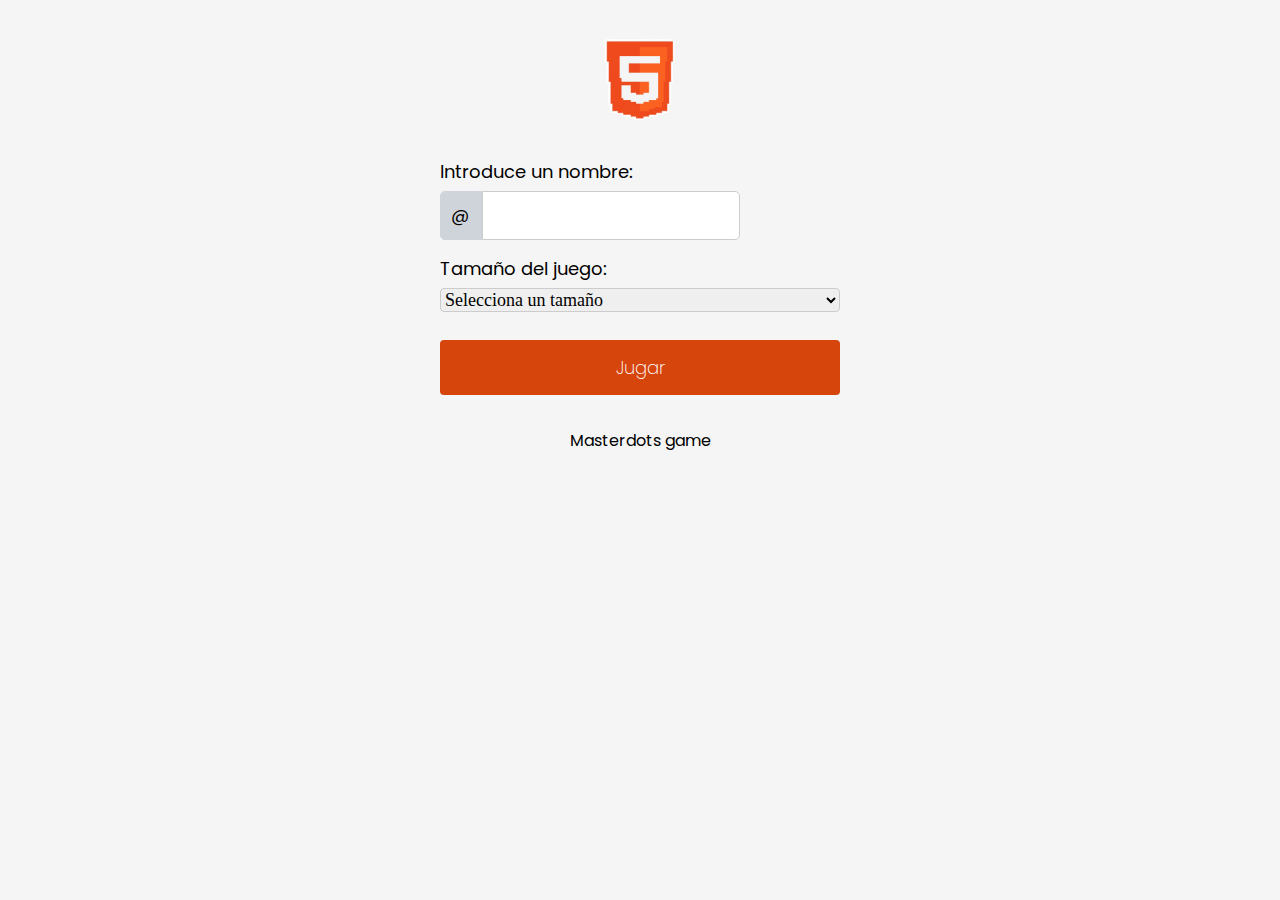
==== index.html @ a70882df "Añadir estilos CSS y enlaces de fuentes en index.html" ====
<!DOCTYPE html>
<html lang="es">
<head>
    <meta charset="UTF-8">
    <meta name="viewport" content="width=device-width, initial-scale=1.0">
    <title>Masterdots game</title>
    <link rel="preconnect" href="https://fonts.googleapis.com">
    <link rel="preconnect" href="https://fonts.gstatic.com" crossorigin>
    <link href="https://fonts.googleapis.com/css2?family=Poppins:ital,wght@0,100;0,200;0,300;0,400;0,500;0,600;0,700;0,800;0,900;1,100;1,200;1,300;1,400;1,500;1,600;1,700;1,800;1,900&display=swap" rel="stylesheet">
    <link rel="stylesheet" href="CSS/reset.css">
    <link rel="stylesheet" href="CSS/style.css">
    
    <link rel="preconnect" href="https://fonts.googleapis.com">
    
</head>
<body>
    <!-- Cabecera-->
    <header>
        
        <img src="Images/logo.png" alt="Masterdots game" height="100">
        
    </header>
    <!-- Fin cabecera-->
    <!-- Formulario Usuario-->
    <main>
        <form action="#">
            <div class="itemform">
                <label for="nick">Introduce un nombre:</label>
                <input type="text" id="nicka" name="nick" value="@" readonly>
                <input type="text" id="nick" name="nick" required>
            </div>
            <div class="itemform">
                <label for="size">Tamaño del juego:</label>
                <select name="size" id="size">
                    <option value="">Selecciona un tamaño</option>
                    <option value="5">5x5</option>
                    <option value="6">6x6</option>
                    <option value="7">7x7</option>
                    <option value="8">8x8</option>
                    <option value="9">9x9</option>
                    <option value="10">10x10</option>
                </select>
            </div>
            <div class="itemform">
                <input type="submit" value="Jugar">
                
            </div>

        </form>

    </main>
    <!-- Fin formulario Usuario-->

    <!-- Pie de página-->
    <footer>
        
        <p>Masterdots game</p>
        
    </footer>
    <!-- Fin pie de página-->

    
    
</body>
</html>
---- CSS/style.css ----
body{
    background-color: #f5f5f5;
    font-family: "Poppins", sans-serif;
    font-optical-sizing: auto;
    font-style: normal;
}

header, footer{
    text-align: center;
    width: 400px;
    /* Se incluye el auto para centrar el contenido automaticamente */
    margin: 30px auto 0px auto;
    
}

main{
    width: 400px;
    /* Se incluye el auto para centrar el contenido automaticamente */
    margin: 30px auto 0px auto; 
}

form{
    font-size: 18px;
    display: flex; /* Flex de forma predeterminada alinea los elementos en row */
    flex-direction: column; /* Alinea los elementos en column */
    row-gap: 20px; /* Espacio entre los elementos */
    font-size: 18px;

}

label{
    /* Block alinea los elementos en column */
    display: block; /* Hace que el label ocupe todo el ancho del contenedor */
    margin-bottom: 10px;
}

input{
    font-family: "Poppins", sans-serif;
    display: inline; /* Hace que el input ocupe solo el espacio que necesita */
    width: 236px;
    border: 1px solid #ccc;
    padding: 10px;
    border-radius: 0px 5px 5px 0px; /* Hace que el borde sea redondeado solo en la esquina derecha */
    font-size: 18px;
    font-weight: 200;

}

input[type="submit"]{
    
    background-color: #d6450c;
    color: white;
    padding: 14px 20px; /* Espacio entre el texto y el borde del boton */
    margin: 8px 0; /* Espacio entre el boton y el input */
    border: none;
    border-radius: 4px;
    cursor: pointer;
    width: 100%;
    font-size: 18px;
    font-weight: 200;
}

select{
    font-family: Cambria, Cochin, Georgia, Times, 'Times New Roman', serif;
    width: 100%; /* Hace que el select ocupe todo el ancho del contenedor */
    font-size: 18px;
    border: 1px solid #ccc;
    border-radius: 4px;
    font-weight: 200; /* Hace que el texto sea mas delgado */
    
}

/* IDs */
#nicka{
    float: left;
    width: 20px;
    background-color: #ced4da;
    border: 1px solid #ced4da; /* Hace que el borde sea del mismo color que el fondo */
    border-radius: 5px 0px 0px 5px; /* Hace que el borde sea redondeado solo en la esquina izquierda */
    font-weight: 400;
    font-size: 18px;
}
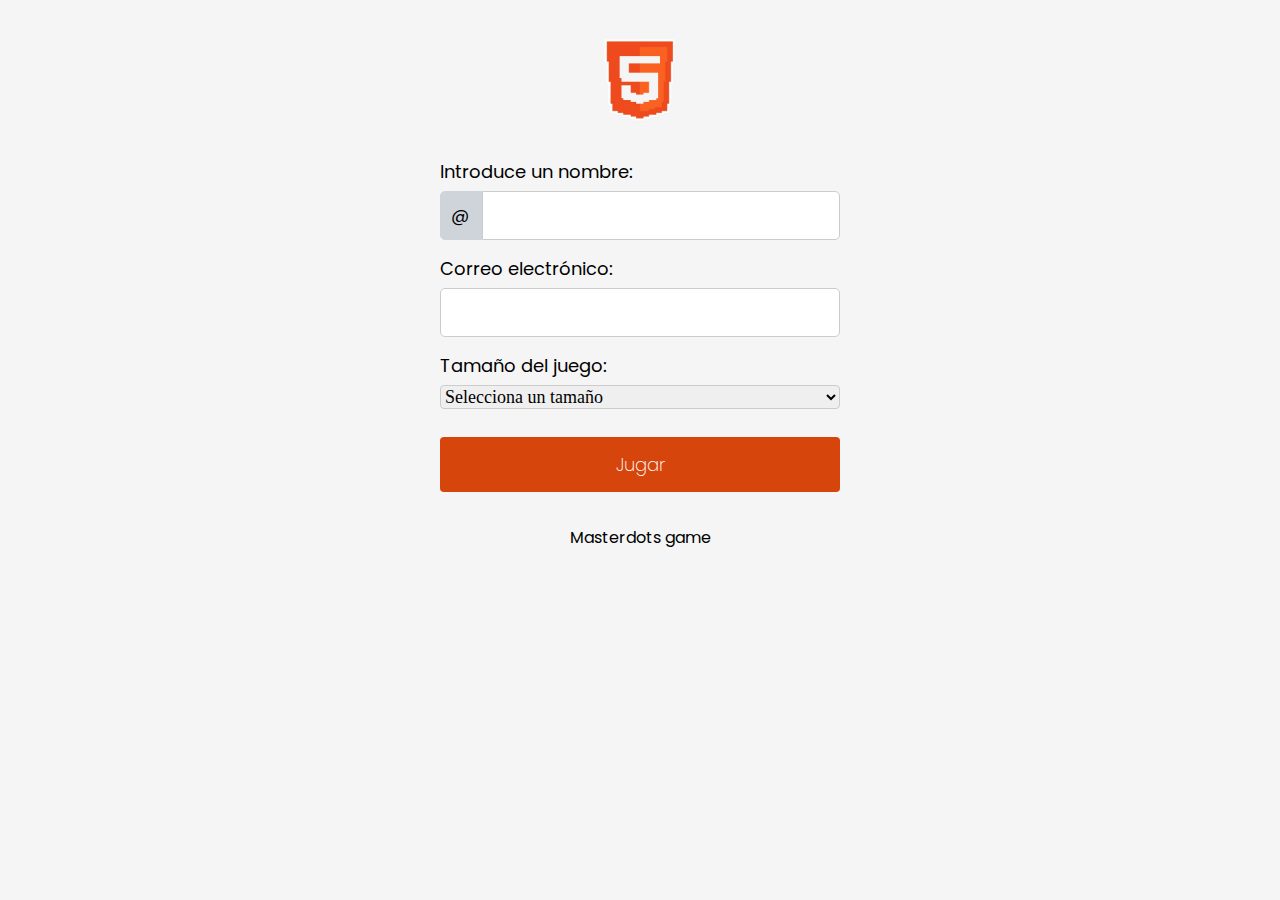
==== commit 7abd02ef: "Agrega estilos CSS para los campos de nombre y correo electrónico" ====
--- a/index.html
+++ b/index.html
@@ -28,6 +28,10 @@
                 <label for="nick">Introduce un nombre:</label>
                 <input type="text" id="nicka" name="nick" value="@" readonly>
                 <input type="text" id="nick" name="nick" required>
+            </div>
+            <div class="itemform">
+                <label for="Correo electrónico">Correo electrónico:</label>
+                <input type="email" id="email" name="email" required>
             </div>
             <div class="itemform">
                 <label for="size">Tamaño del juego:</label>
--- a/CSS/style.css
+++ b/CSS/style.css
@@ -9,7 +9,7 @@
     text-align: center;
     width: 400px;
     /* Se incluye el auto para centrar el contenido automaticamente */
-    margin: 30px auto 0px auto;
+    margin: 30px auto 0px auto; /* Se aplica un margen de 30px arriba y 0px abajo */
     
 }
 
@@ -43,6 +43,7 @@
     border-radius: 0px 5px 5px 0px; /* Hace que el borde sea redondeado solo en la esquina derecha */
     font-size: 18px;
     font-weight: 200;
+   
 
 }
 
@@ -81,4 +82,11 @@
     font-size: 18px;
 }
 
+#nick{
+    width: 336px;
+}
 
+#email{
+    width: 378px;
+    border-radius: 5px; /* Hace que el borde sea redondeado en todas las esquinas */
+}
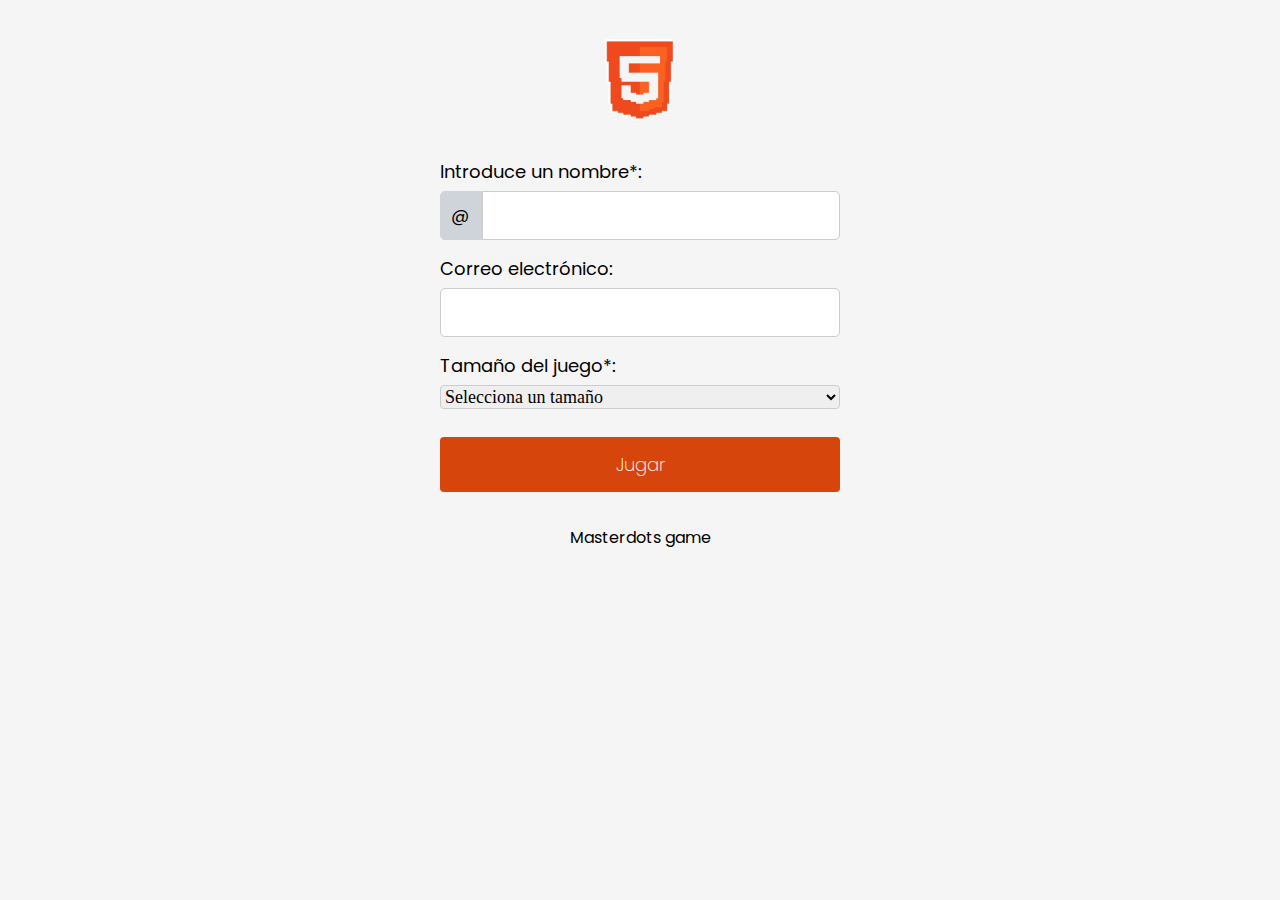
==== commit 978fbb4a: "Validacion en cliente" ====
--- a/index.html
+++ b/index.html
@@ -9,8 +9,8 @@
     <link href="https://fonts.googleapis.com/css2?family=Poppins:ital,wght@0,100;0,200;0,300;0,400;0,500;0,600;0,700;0,800;0,900;1,100;1,200;1,300;1,400;1,500;1,600;1,700;1,800;1,900&display=swap" rel="stylesheet">
     <link rel="stylesheet" href="CSS/reset.css">
     <link rel="stylesheet" href="CSS/style.css">
+    <link rel="preconnect" href="https://fonts.googleapis.com">
     
-    <link rel="preconnect" href="https://fonts.googleapis.com">
     
 </head>
 <body>
@@ -23,20 +23,21 @@
     <!-- Fin cabecera-->
     <!-- Formulario Usuario-->
     <main>
-        <form action="#">
+        <div id="error"></div>
+        <form action="game.html" id="formEntrada">
             <div class="itemform">
-                <label for="nick">Introduce un nombre:</label>
+                <label for="nick">Introduce un nombre*:</label>
                 <input type="text" id="nicka" name="nick" value="@" readonly>
-                <input type="text" id="nick" name="nick" required>
+                <input type="text" id="nick" name="nick" >
             </div>
             <div class="itemform">
                 <label for="Correo electrónico">Correo electrónico:</label>
-                <input type="email" id="email" name="email" required>
+                <input type="email" id="email" name="email" >
             </div>
             <div class="itemform">
-                <label for="size">Tamaño del juego:</label>
+                <label for="size">Tamaño del juego*:</label>
                 <select name="size" id="size">
-                    <option value="">Selecciona un tamaño</option>
+                    <option value="0">Selecciona un tamaño</option>
                     <option value="5">5x5</option>
                     <option value="6">6x6</option>
                     <option value="7">7x7</option>
@@ -46,7 +47,9 @@
                 </select>
             </div>
             <div class="itemform">
-                <input type="submit" value="Jugar">
+                                                <!-- onclick = InlineEvent test()=HANDLER-->
+                <input type="submit" value="Jugar" id="btnJugar">
+
                 
             </div>
 
@@ -62,6 +65,8 @@
         
     </footer>
     <!-- Fin pie de página-->
+    <!-- Scripts (Se incluyen al final para que no bloquee al HTML)-->
+    <script src="JS/app.js"></script>
 
     
     
--- a/CSS/style.css
+++ b/CSS/style.css
@@ -90,3 +90,12 @@
     width: 378px;
     border-radius: 5px; /* Hace que el borde sea redondeado en todas las esquinas */
 }
+
+#error{
+    text-align: center;
+    color: red;
+    font-size: 18px;
+    font-weight: 300;
+    margin-top: 10px;
+    margin-bottom: 10px;
+}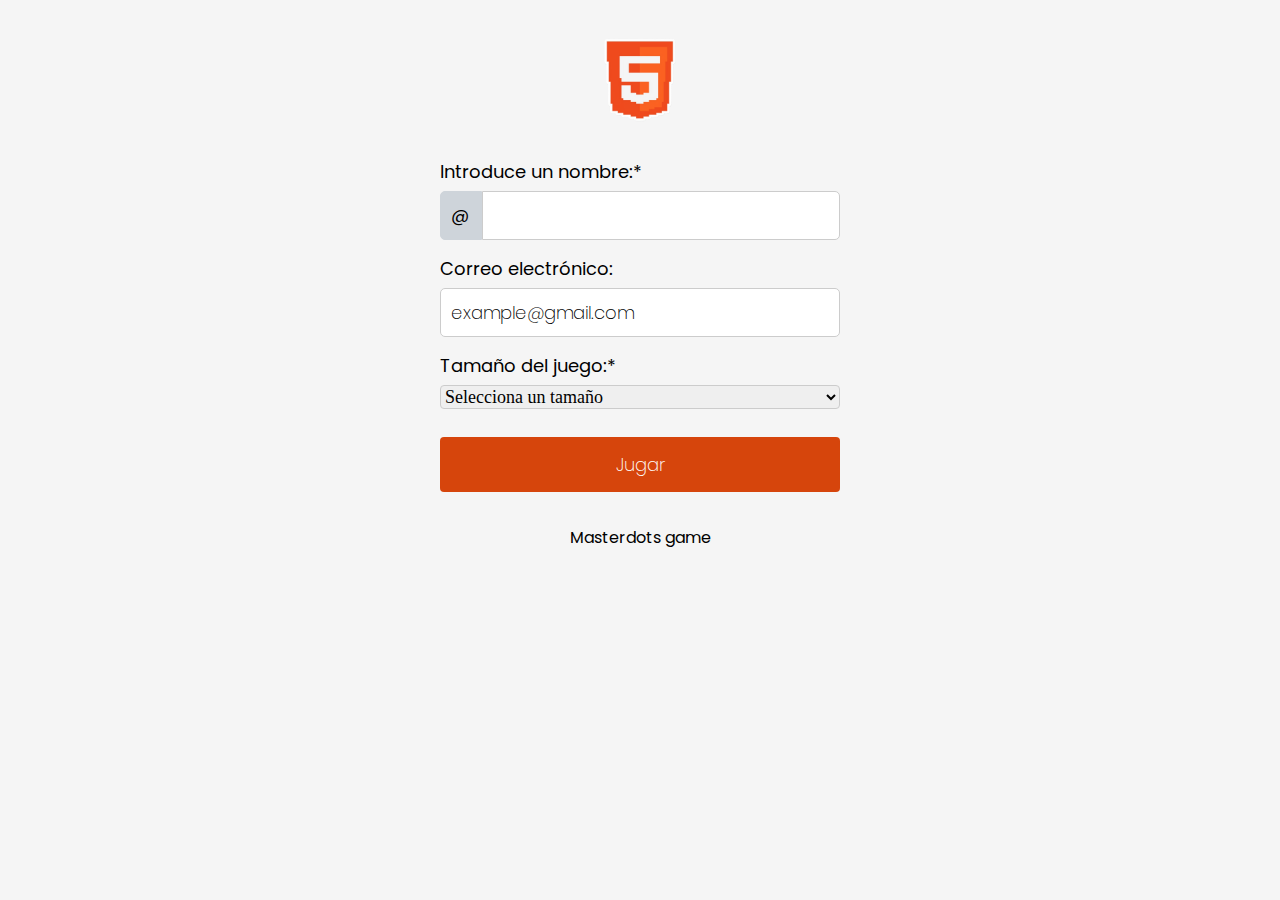
==== commit e0af6640: "Session Storage" ====
--- a/index.html
+++ b/index.html
@@ -26,16 +26,16 @@
         <div id="error"></div>
         <form action="game.html" id="formEntrada">
             <div class="itemform">
-                <label for="nick">Introduce un nombre*:</label>
+                <label for="nick">Introduce un nombre:*</label>
                 <input type="text" id="nicka" name="nick" value="@" readonly>
                 <input type="text" id="nick" name="nick" >
             </div>
             <div class="itemform">
                 <label for="Correo electrónico">Correo electrónico:</label>
-                <input type="email" id="email" name="email" >
+                <input type="email" id="email" name="email" value="example@gmail.com">
             </div>
             <div class="itemform">
-                <label for="size">Tamaño del juego*:</label>
+                <label for="size">Tamaño del juego:*</label>
                 <select name="size" id="size">
                     <option value="0">Selecciona un tamaño</option>
                     <option value="5">5x5</option>
@@ -49,8 +49,6 @@
             <div class="itemform">
                                                 <!-- onclick = InlineEvent test()=HANDLER-->
                 <input type="submit" value="Jugar" id="btnJugar">
-
-                
             </div>
 
         </form>
@@ -66,6 +64,7 @@
     </footer>
     <!-- Fin pie de página-->
     <!-- Scripts (Se incluyen al final para que no bloquee al HTML)-->
+    <script src="JS/user_data.js"></script>
     <script src="JS/app.js"></script>
 
     
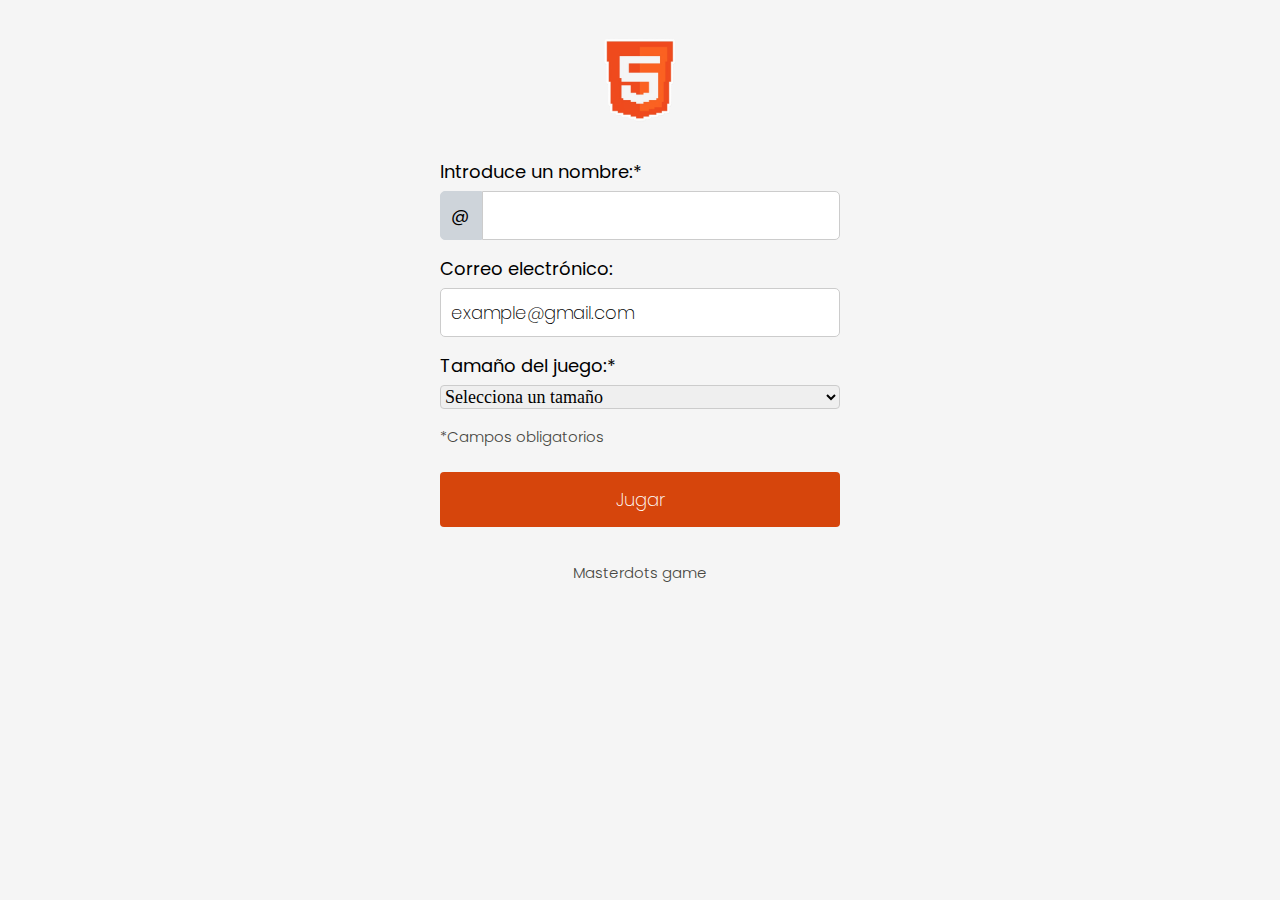
==== commit ce970050: "Agregados estilos y funcionalidad de geolocalización y campos obligatorios" ====
--- a/index.html
+++ b/index.html
@@ -46,6 +46,9 @@
                     <option value="10">10x10</option>
                 </select>
             </div>
+            <div>
+                <p>*Campos obligatorios</p>
+            </div>
             <div class="itemform">
                                                 <!-- onclick = InlineEvent test()=HANDLER-->
                 <input type="submit" value="Jugar" id="btnJugar">
--- a/CSS/style.css
+++ b/CSS/style.css
@@ -45,6 +45,13 @@
     font-weight: 200;
    
 
+}
+
+p{
+    font-size: 15px;
+    font-weight: 300;
+    color: rgb(71, 71, 66);
+    
 }
 
 input[type="submit"]{
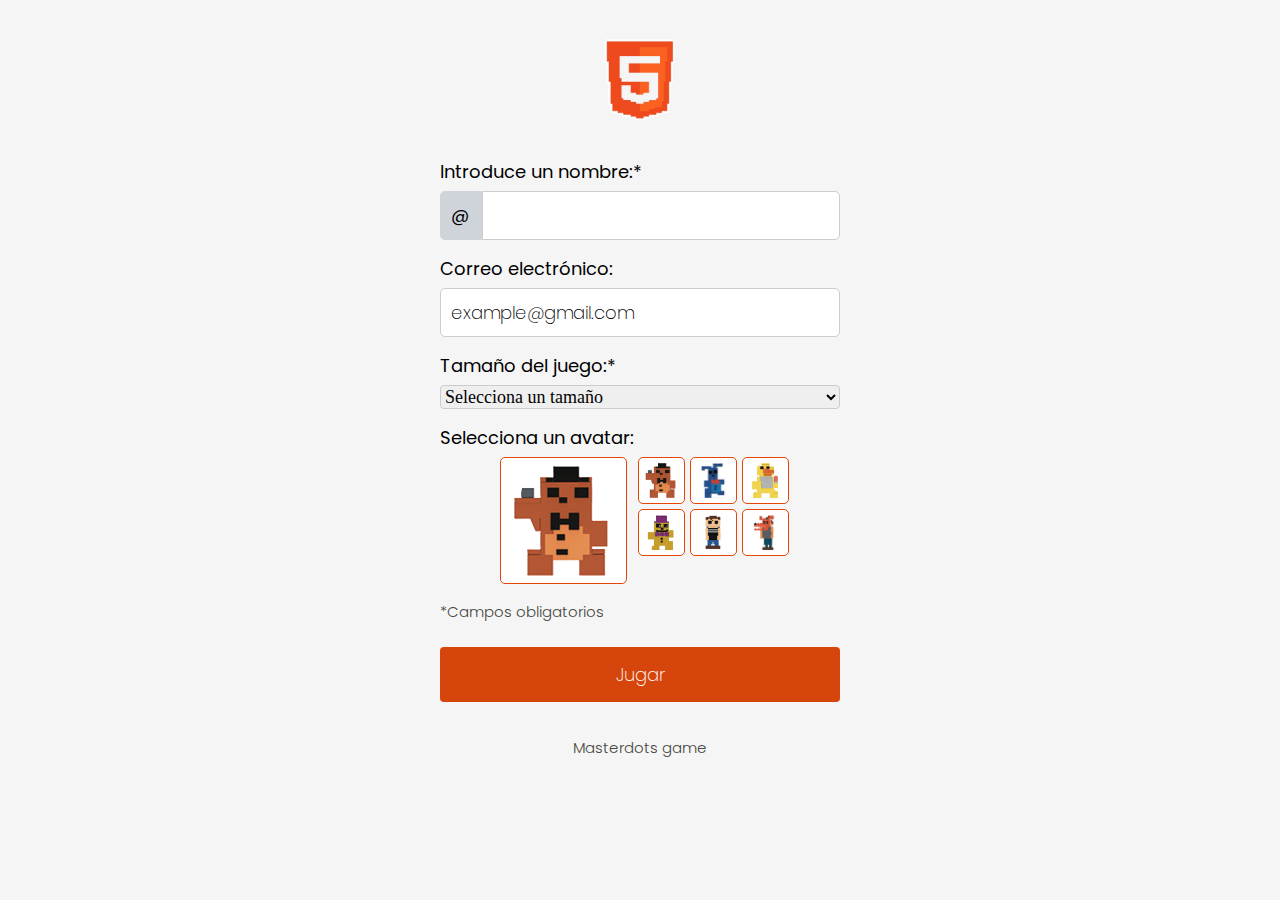
==== commit 13d3bb02: "Agrega selección de avatares y estilos CSS para avatares" ====
--- a/index.html
+++ b/index.html
@@ -46,6 +46,38 @@
                     <option value="10">10x10</option>
                 </select>
             </div>
+            <!-- Avatar Selector-->
+            <div class="itemform">
+                <label for="avatar">Selecciona un avatar:</label>
+                <div id="avatarSelector">
+                    <div id="avatarContainer">
+                        <img src="Images/plushFreddy.png" alt="Avatar Big" id="avatarBig" class="avatarImg" width="110">
+                    </div>
+                </div>    
+                
+                <div id="avatargrid">
+                    <div class="avatarItem">
+                        <img src="Images/plushFreddy.png" alt="Avatar 1" id="avatar1" class="avatarImgItem" width="35" draggable="true">
+                    </div>
+                    <div class="avatarItem">
+                        <img src="Images/plushBonnie.png" alt="Avatar 2" id="avatar2" class="avatarImgItem" width="35" draggable="true">
+                    </div>
+                    <div class="avatarItem">
+                        <img src="Images/plushChica.png" alt="Avatar 3" id="avatar3" class="avatarImgItem" width="35" draggable="true">
+                    </div>
+                    <div class="avatarItem">
+                        <img src="Images/plushFredbear.png" alt="Avatar 4" id="avatar4" class="avatarImgItem" width="35" draggable="true">
+                    </div>
+                    <div class="avatarItem">
+                        <img src="Images/cryingChildRaw.png" alt="Avatar 5" id="avatar5" class="avatarImgItem" width="35" draggable="true">
+                    </div>
+                    <div class="avatarItem">
+                        <img src="Images/TheBrother.png" alt="Avatar 6" id="avatar6" class="avatarImgItem" width="35" draggable="true">
+                    </div>
+                </div>
+            </div>
+
+            
             <div>
                 <p>*Campos obligatorios</p>
             </div>
--- a/CSS/style.css
+++ b/CSS/style.css
@@ -77,6 +77,17 @@
     font-weight: 200; /* Hace que el texto sea mas delgado */
     
 }
+/* Clases */
+
+.avatarItem{
+    background-color: white;
+    border: 1px solid #e74504;
+    border-radius: 5px;
+    width: 40px;
+    height: 40px;
+    padding-top: 5px;
+    padding-left: 5px;
+}
 
 /* IDs */
 #nicka{
@@ -105,4 +116,32 @@
     font-weight: 300;
     margin-top: 10px;
     margin-bottom: 10px;
-}+}
+
+#avatarSelector{
+    float: left; /* Hace que el elemento se alinee a la izquierda */
+    padding-left: 60px;
+}
+
+#avatarContainer{
+    display:flex;
+    background-color: white;
+    border: 1px solid #e74504;
+    border-radius: 5px;
+    width: 125px;
+    height: 125px;
+    justify-content: center;
+    align-items: center;
+    margin-right: 10px;
+}
+
+#avatargrid{
+    display: flex;
+    justify-content:center; /*justifica el contenido al centro */
+    align-items: center; /* Alinea los elementos en el centro */
+    flex-wrap: wrap; /* Flex-wrap hace que los elementos se alineen en column cuando no hay espacio */
+    gap: 5px;
+    margin-top: 10px;
+    padding-right: 50px;
+}
+
